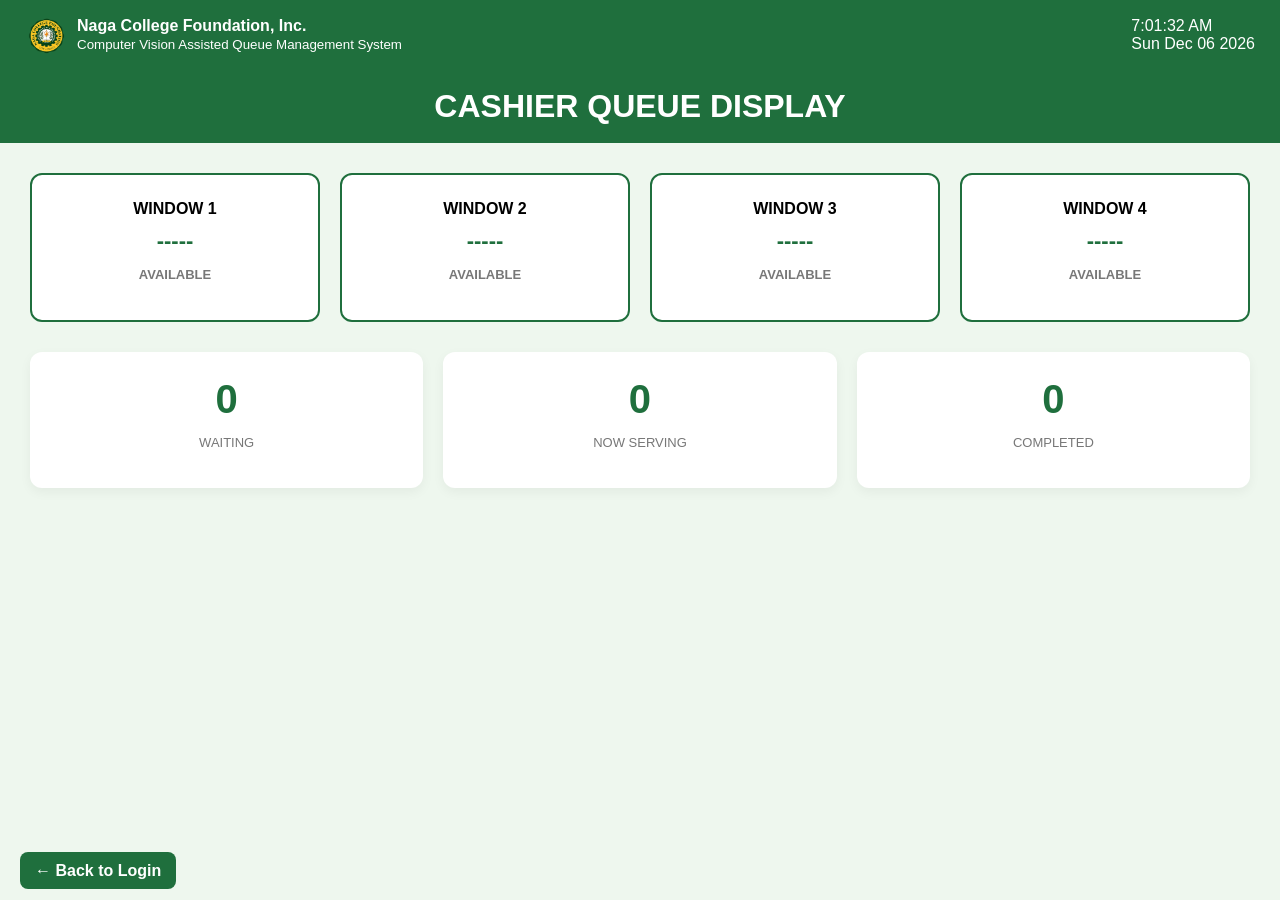
==== cashier.html @ 8eae8f15 "Initial upload" ====
<!DOCTYPE html>
<html lang="en">
<head>
  <meta charset="UTF-8">
  <meta name="viewport" content="width=device-width, initial-scale=1.0">
  <title>Cashier Display</title>
  <link rel="stylesheet" href="display.css">
</head>

<body>

<div class="header">

  <div class="header-left">
    <img src="ncf.png" class="logo-img" alt="NCF Logo">

    <div>
      <strong>Naga College Foundation, Inc.</strong><br>
      <small>Computer Vision Assisted Queue Management System</small>
    </div>
  </div>

  <div id="time"></div>

</div>

<h1>CASHIER QUEUE DISPLAY</h1>

<div class="windows">
  <div class="box" id="window1">WINDOW 1<span>-----</span><p>AVAILABLE</p></div>
  <div class="box" id="window2">WINDOW 2<span>-----</span><p>AVAILABLE</p></div>
  <div class="box" id="window3">WINDOW 3<span>-----</span><p>AVAILABLE</p></div>
  <div class="box" id="window4">WINDOW 4<span>-----</span><p>AVAILABLE</p></div>
</div>

<div class="stats">
  <div class="stat"><h2 id="waiting">0</h2><p>WAITING</p></div>
  <div class="stat"><h2 id="serving">0</h2><p>NOW SERVING</p></div>
  <div class="stat"><h2 id="completed">0</h2><p>COMPLETED</p></div>
</div>

<div class="back-btn">
  <a href="index.html" onclick="return confirm('Return to login page?')">
    ← Back to Login
  </a>
</div>

<script src="display.js"></script>
<script>
  loadDisplay("cashier");
</script>

</body>
</html>
---- display.css ----
body {
  margin: 0;
  font-family: Arial, sans-serif;
  background: #eef7ee;
}

/* HEADER */
.header {
  background: #1f6f3d;
  color: white;
  padding: 15px 25px;
  display: flex;
  justify-content: space-between;
  align-items: center;
}

/* LEFT SIDE HEADER (LOGO + TEXT) */
.header-left {
  display: flex;
  align-items: center;
  gap: 12px;
}

/* LOGO */
.logo-img {
  width: 40px;
  height: 40px;
  object-fit: contain;
}

/* TITLE */
h1 {
  margin: 0;
  text-align: center;
  background: #1f6f3d;
  color: white;
  padding: 18px;
}

/* WINDOWS */
.windows {
  display: grid;
  grid-template-columns: repeat(4, 1fr);
  gap: 20px;
  padding: 30px;
}

.box {
  background: #ffffff;
  padding: 25px;
  text-align: center;
  border-radius: 12px;
  border: 2px solid #1f6f3d;
  font-weight: bold;
}

.box span {
  display: block;
  margin: 10px 0;
  font-size: 22px;
  color: #1f6f3d;
}

.box p {
  font-size: 13px;
  color: #777;
}

/* STATS */
.stats {
  display: grid;
  grid-template-columns: repeat(3, 1fr);
  gap: 20px;
  padding: 0 30px 30px;
}

.stat {
  background: #ffffff;
  text-align: center;
  padding: 25px;
  border-radius: 12px;
  box-shadow: 0 4px 12px rgba(0,0,0,0.05);
}

.stat h2 {
  font-size: 40px;
  color: #1f6f3d;
  margin: 0;
}

.stat p {
  font-size: 13px;
  color: #777;
}

/* BACK BUTTON */
.back-btn {
  position: fixed;
  bottom: 20px;
  left: 20px;
}

.back-btn a {
  text-decoration: none;
  background: #1f6f3d;
  color: white;
  padding: 10px 15px;
  border-radius: 8px;
  font-weight: bold;
}

.back-btn a:hover {
  background: #14522b;
}
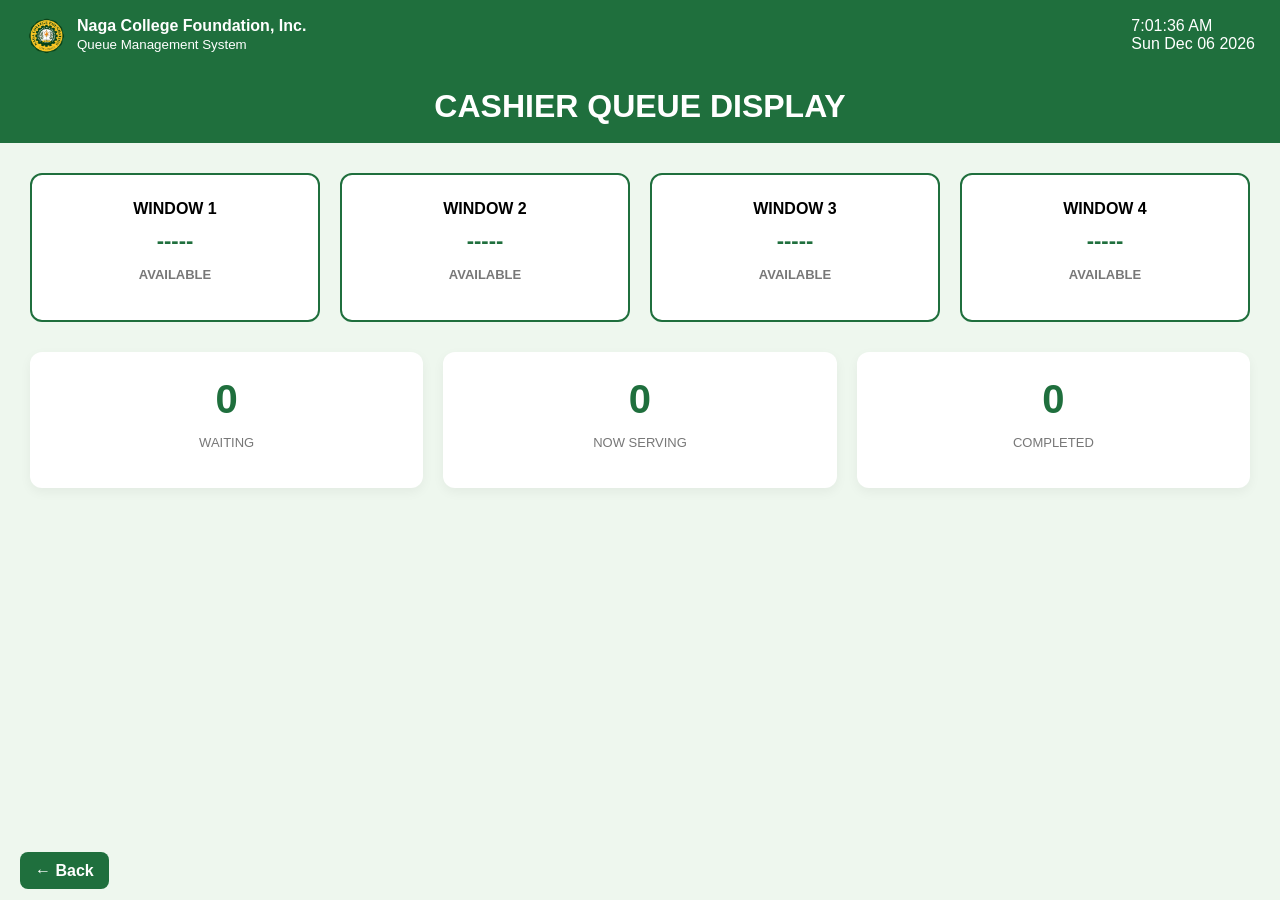
==== commit d11c1d34: "Update Queue System project" ====
--- a/cashier.html
+++ b/cashier.html
@@ -4,35 +4,38 @@
   <meta charset="UTF-8">
   <meta name="viewport" content="width=device-width, initial-scale=1.0">
   <title>Cashier Display</title>
+
   <link rel="stylesheet" href="display.css">
 </head>
 
 <body>
 
 <div class="header">
-
   <div class="header-left">
     <img src="ncf.png" class="logo-img" alt="NCF Logo">
 
     <div>
       <strong>Naga College Foundation, Inc.</strong><br>
-      <small>Computer Vision Assisted Queue Management System</small>
+      <small>Queue Management System</small>
     </div>
   </div>
 
   <div id="time"></div>
-
 </div>
 
 <h1>CASHIER QUEUE DISPLAY</h1>
 
+<!-- WINDOWS -->
 <div class="windows">
-  <div class="box" id="window1">WINDOW 1<span>-----</span><p>AVAILABLE</p></div>
-  <div class="box" id="window2">WINDOW 2<span>-----</span><p>AVAILABLE</p></div>
-  <div class="box" id="window3">WINDOW 3<span>-----</span><p>AVAILABLE</p></div>
-  <div class="box" id="window4">WINDOW 4<span>-----</span><p>AVAILABLE</p></div>
+
+  <div class="box" id="window0">WINDOW 1<span>-----</span><p>AVAILABLE</p></div>
+  <div class="box" id="window1">WINDOW 2<span>-----</span><p>AVAILABLE</p></div>
+  <div class="box" id="window2">WINDOW 3<span>-----</span><p>AVAILABLE</p></div>
+  <div class="box" id="window3">WINDOW 4<span>-----</span><p>AVAILABLE</p></div>
+
 </div>
 
+<!-- STATS -->
 <div class="stats">
   <div class="stat"><h2 id="waiting">0</h2><p>WAITING</p></div>
   <div class="stat"><h2 id="serving">0</h2><p>NOW SERVING</p></div>
@@ -40,9 +43,7 @@
 </div>
 
 <div class="back-btn">
-  <a href="index.html" onclick="return confirm('Return to login page?')">
-    ← Back to Login
-  </a>
+  <a href="index.html">← Back</a>
 </div>
 
 <script src="display.js"></script>
--- a/display.css
+++ b/display.css
@@ -4,7 +4,6 @@
   background: #eef7ee;
 }
 
-/* HEADER */
 .header {
   background: #1f6f3d;
   color: white;
@@ -14,21 +13,18 @@
   align-items: center;
 }
 
-/* LEFT SIDE HEADER (LOGO + TEXT) */
 .header-left {
   display: flex;
   align-items: center;
   gap: 12px;
 }
 
-/* LOGO */
 .logo-img {
   width: 40px;
   height: 40px;
   object-fit: contain;
 }
 
-/* TITLE */
 h1 {
   margin: 0;
   text-align: center;
@@ -37,7 +33,6 @@
   padding: 18px;
 }
 
-/* WINDOWS */
 .windows {
   display: grid;
   grid-template-columns: repeat(4, 1fr);
@@ -66,7 +61,6 @@
   color: #777;
 }
 
-/* STATS */
 .stats {
   display: grid;
   grid-template-columns: repeat(3, 1fr);
@@ -93,7 +87,6 @@
   color: #777;
 }
 
-/* BACK BUTTON */
 .back-btn {
   position: fixed;
   bottom: 20px;
